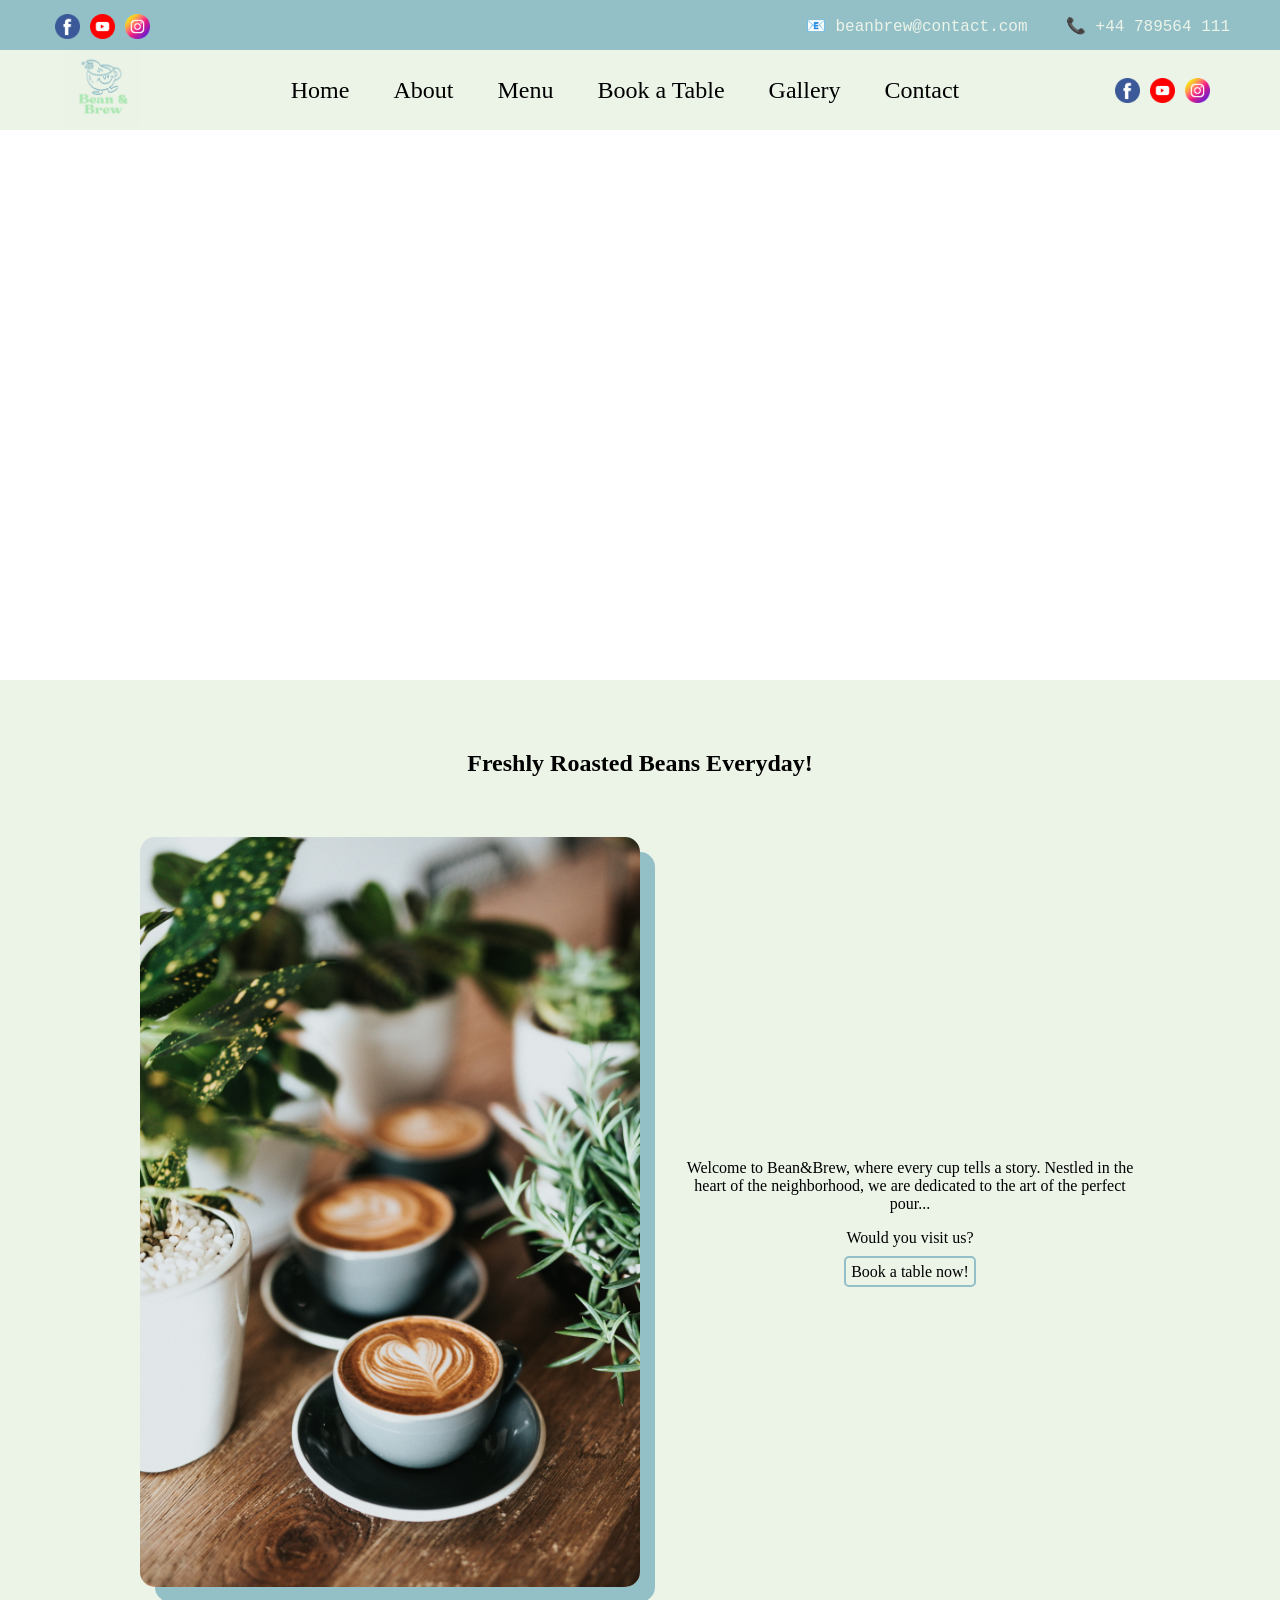
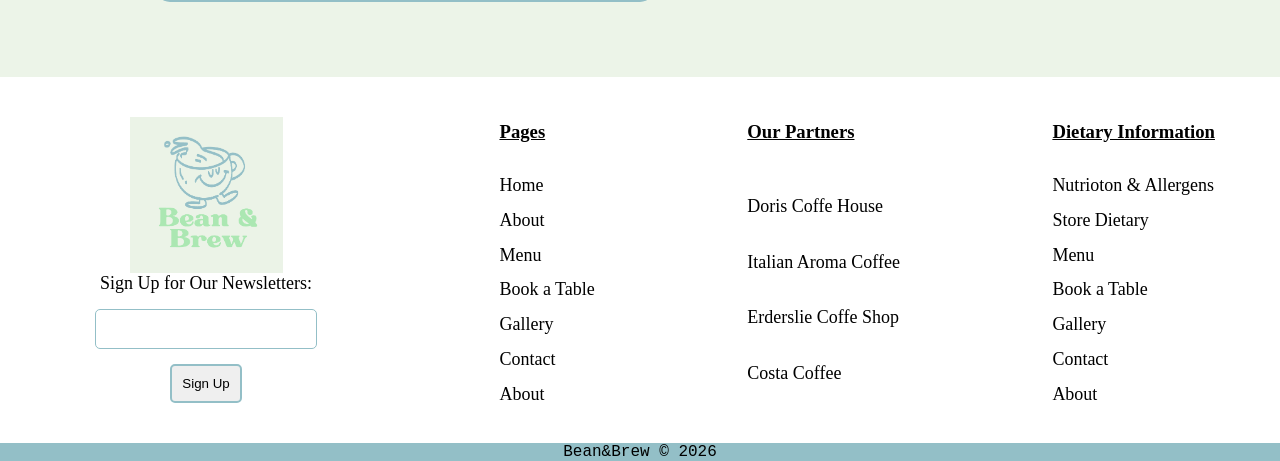
==== index.html @ 313bb565 "Add files via upload" ====
<!DOCTYPE html>
<html lang="en">

<head>
    <meta charset="UTF-8">
    <meta name="author" content="Bean & Brew">
    <meta name="keywords" content="Bean & Brew,Coffe,Coffe Shop">
    <meta name="viewport" content="width=device-width, initial-scale=1.0">
    <link rel="stylesheet" href="style.css">
    <title>Home Page</title>
</head>

<body>
    <header>
        <div class="mobile-wrapper">
            <div class="mobile-nav">
                <img src="logo.png" alt="Bean & Brew Logo">
                <img src="list.png" onclick="myFunction()" alt="mobile-menu-icon">
            </div>
            <div id="myLinks" class="menu-dropdown">
                <a href="index.html">Home</a>
                <a href="about.html">About</a>
                <a href="menu.html">Menu</a>
                <a href="booking.html">Book a Table</a>
                <a href="gallery.html">Gallery</a>
                <a href="contact.html">Contact</a>
            </div>
        </div>
        <div class="header-top">
            <div class="social" style="text-align: left;margin-left: 50px;">
                <img src="facebook (1).png" alt="facebook logo">
                <img src="youtube.png" alt="youtube logo">
                <img src="instagram.png" alt="instagram logo">
            </div>

            <div class="social"
                style="text-align:right;margin-right: 50px;font-family: 'Courier New', Courier, monospace;">
                <p>&#128231; beanbrew@contact.com &nbsp; &nbsp; </p>
                <p>&#128222; +44 789564 111</p>

            </div>
        </div>
        <div class="header">
            <div class="logo">
                <img src="logo.png" alt="Bean & Brew Logo">
            </div>
            <div class="navigation">
                <nav class="navbar">
                    <a href="index.html">Home</a>
                    <a href="about.html">About</a>
                    <a href="menu.html">Menu</a>
                    <a href="booking.html">Book a Table</a>
                    <a href="gallery.html">Gallery</a>
                    <a href="contact.html">Contact</a>
                </nav>
            </div>
            <div class="social">
                <img src="facebook (1).png" alt="facebook logo">
                <img src="youtube.png" alt="youtube logo">
                <img src="instagram.png" alt="instagram logo">
            </div>
        </div>
    </header>
    <main>
        <section class="hero-section">
            <video width="100%" height="auto" autoplay muted loop playsinline>
                <source src="video.mp4" type="video/mp4">
                <source src="video.ogg" type="video/ogg">
                Your browser does not support the video tag.
            </video>
        </section>
        <section class="text-section">
            <h1>Freshly Roasted Beans Everyday!</h1>
            <div class="main-image-container">
                <img src="coffe.jpg" alt="Barista pouring latte art" class="pro-img">
                <div class="main-text-content">
                    <p>Welcome to Bean&Brew, where every cup tells a story. Nestled in the heart of the neighborhood, we
                        are dedicated to the art of the perfect pour...</p>
                    <div class="booking-cta">
                        <p>Would you visit us?</p>
                        <a href="booking.html" class="btn-booking">Book a table now!</a>
                    </div>
                </div>
            </div>
        </section>

    </main>
    <footer>
        <div class="footer-wrapper">
            <div class="footer-section" id="subscribe">
                <img src="logo.png" alt="Bean & Brew Logo">
                <form>
                    <label for="email" style="font-size:18px;">Sign Up for Our Newsletters:</label><br>
                    <input class="email_input" id="email" type="email" name="email" required
                        style="border-radius:5px;border:1px solid #93BFC7"><br>
                    <button class="email_button" type="submit">Sign Up</button>
                </form>
            </div>
            <div class="footer-section">
                <h3><u>Pages</u></h3>
                <a href="index.html">Home</a>
                <a href="about.html">About</a>
                <a href="menu.html">Menu</a>
                <a href="booking.html">Book a Table</a>
                <a href="gallery.html">Gallery</a>
                <a href="contact.html">Contact</a>
                <a href="about.html">About</a>
            </div>
            <div class="footer-section">
                <h3><u>Our Partners</u></h3>
                <a href="https://doriscoffeehouse.co.uk/" target="_blank">Doris Coffe House</a>
                <a href="https://italianaromacoffee.co.uk/" target="_blank">Italian Aroma Coffee</a>
                <a href="https://placejuice.com/elderslie-coffee-shop-ezgxbro" target="_blank">Erderslie Coffe Shop</a>
                <a href="https://www.costa.co.uk/" target="_blank">Costa Coffee</a>
            </div>
            <div class="footer-section">
                <h3><u>Dietary Information</u></h3>
                <a href="#">Nutrioton & Allergens</a>
                <a href="#">Store Dietary</a>
                <a href="#">Menu</a>
                <a href="#">Book a Table</a>
                <a href="#">Gallery</a>
                <a href="#">Contact</a>
                <a href="#">About</a>
            </div>
        </div>
        <div class="copyright">
            Bean&Brew &#169; 2026
        </div>
    </footer>
    <script src="script.js"></script>
</body>

</html>
---- style.css ----
* {
    box-sizing: border-box;
}

html,
body {
    overflow-x: hidden;
    width: 100%;
}

body {
    padding: 0px;
    margin: 0px;


}

.content-wrapper {
    text-align: center;
    margin-top: 180px;
    background-color: #CBF3BB;
    padding-top: 40px;
    padding-bottom: 10px;
}

/*--------------Header-------------------*/
.mobile-wrapper {
    padding: 10px;
    background-color: #93BFC7;
    margin-bottom: -110px;


}

.mobile-nav {
    display: flex;
    justify-content: space-between;
}

#myLinks {
    display: none;



}

.mobile-nav img {
    width: 25px;
}


.header-top {
    position: fixed;
    top: 0;
    display: inline-flex;
    width: 100%;
    background-color: #93BFC7;
    color: #ECF4E8;
    z-index: 3;

}

.header {
    width: 100%;
    position: fixed;
    top: 50px;
    display: inline-flex;
    background-color: #ECF4E8;
    z-index: 3;



}



.logo {
    margin: auto;

}

.logo img {
    width: 75px;
}

.navigation {


    margin: auto;
    text-align: start;


}

.navigation a {
    font-size: 24px;
    color: black;
    text-decoration: none;
    margin: 10px;
    padding: 10px;

}

.navigation a:hover {
    color: #CBF3BB;
    background-color: #93BFC7;
    border-radius: 15px;



}

.social {
    display: inline-flex;
    margin: auto;



}

.social img {
    width: 25px;
    margin: 5px;
}

/*----------------Footer--------------------*/
#subscribe{
    text-align: center;
    padding: 15px;
}
.footer-section img {
    margin: auto;
}

.footer-wrapper {
   display:flex;
   flex-direction: row;
   justify-content: space-between;
   margin:25px;

}

.footer-section {
    display: grid;
    margin: 0 40px 0 40px;

}
    



.footer-section a {
    text-decoration: none;
    padding: auto;
    color: black;
    font-size: 18px;
}

.email_input {
    border: 2px solid #93BFC7;
    margin: 15px;
    padding: 10px;
}

.email_button {
    max-width: 150px;
    margin: auto;
    padding: 10px;
    border-radius: 5px;
    border: 2px solid #93BFC7;
}

.copyright {
    display: grid;
    width: 100%;
    text-align: center;
    background-color: #93BFC7;
    font-family: 'Courier New', Courier, monospace;
}

/*---------------Home page------------------*/

.hero-section {
    position: relative;
    top: 110px;
}

.text-section {
    display: grid;
    width: 100%;
    padding: 50px;
    text-align: center;
    margin-top: 100px;
    background-color: #ECF4E8;
    border-top: 1px solid rgb(255, 255, 255);
    box-shadow: 0px -12px 32px 0px rgba(255, 255, 255, 0.75);
    position: relative;
    color: black;
}

.main-text-content{
    text-align: center;
}

.main-image-container {
    display: flex;
    align-items: center;
    gap: 40px;
    max-width: 1000px;
    margin: 40px auto;
    text-align: left;
}

.main-image p {
    margin: 0;
    line-height: 1.6;
    text-align: left;
}

.pro-img {
    width: 400px;
    border-radius: 15px;
    box-shadow: 10px 10px 0px #93BFC7; 
}


hr {
    margin: 20px;
}

.booking-section p {
    text-align: center;

}

.btn-booking {

    padding: 5px;
    border-radius: 5px;
    border: 2px solid #93BFC7;
    text-decoration: none;
    color: black;
  
}

.btn-booking:hover {
    background-color: #93BFC7;
    color: #CBF3BB;
    border: 2px solid #ffffff;
}

/*--------------About Page--------------*/

.about-container {
    display: flex;
    flex-direction: row;
    align-items: center; 
    gap: 50px;           
    max-width: 1100px;
    margin: 260px auto;   
    padding: 20px;
    text-align: center;
}

.about-text {
    flex: 1;             
    text-align: left;
}

.about-text h2 {
    color:black;
    margin-bottom: 20px;
    font-size: 2rem;
}

.about-text p {
    line-height: 1.8;
    color: #444;
    font-size: 1.1rem;
}

.pro-img {
    flex: 1;
    width: 100%;
    max-width: 500px;    
    border-radius: 15px;
    box-shadow: 15px 15px 0px #93BFC7; 
    object-fit: cover;
}

.why-wrapper {
    display: grid;
    padding: 30px;
    text-align: center;


}

.why-wrapper p {
    margin: auto;
}

.why-section {
    width: 100%;
    text-align: center;
    display: grid;
    grid-template-columns: 1fr 1fr 1fr;
    padding: 16px;

}

.why-content {
    margin: auto;
    padding: 25px;
    justify-content: center;
    border: 2px solid #93BFC7;
    border-radius: 5px;
    margin: 16px;


}

.emoji {
    display: grid;
    justify-content: center;
    font-size: 32px;
    padding: 20px;
}

.find-section {
    display: block;
    text-align: center;
    padding: 30px;
    background-color: #CBF3BB;
}

/*--------------Menu Page-------------------*/
.menu {
    width: 550px;
    display: block;
    text-align: center;
    margin: 50px auto 150px auto;

    justify-content: center;
    background-image: url("blk-board.jpg");
    background-repeat: no-repeat;
    background-position: cover;
    color: white;
    border: 15px solid brown;




}

.menu h1 {
    margin-top: 50px;
    padding: 20px;
}

.menu-wrapper {
    max-width: 500px;
    margin: 0 auto;
    padding: 30px;
}

.serving-size {
    display: grid;
    grid-template-columns: auto auto;
    justify-content: end;
    gap: 25px;
    font-weight: bold;
    color: #ffffff;

}

.menu-item {
    display: grid;
    grid-template-columns: 1fr auto auto;
    gap: 25px;
    padding: 8px 0;
    border-bottom: 1px dotted #ccc;
    text-align: left;
}

.item-price {
    font-weight: bold;
    color: #ffffff;

}

/*-------Booking Page--------*/
.booking-container {
    max-width: 450px;
    margin: 50px auto;
    padding: 50px;
    text-align: center;
    border: 1px solid #e0e0e0;
    border-radius: 12px;
    font-family: sans-serif;
    background-color: #ECF4E8;
    box-shadow: 0 4px 12px rgba(0, 0, 0, 0.1);
}

.booking-form {
    display: flex;
    flex-direction: column;
    gap: 20px;
}

.grid-inputs {
    display: grid;
    grid-template-columns: 1fr 1fr;
    gap: 15px;
}

.input-group {
    display: flex;
    flex-direction: column;
    gap: 8px;
}

.input-group label {
    font-size: 0.9rem;
    font-weight: bold;
    color: #5d4037;
}

input {
    padding: 12px;
    border: 1px solid #ccc;
    border-radius: 6px;
    font-size: 1rem;
}

.book-btn {
    background-color: #ABE7B2;
    color: white;
    padding: 14px;
    border: none;
    border-radius: 6px;
    font-size: 1rem;
    cursor: pointer;
    transition: background 0.3s;
}

.book-btn:hover {
    background-color: #93BFC7;
}

/*-------Gallery Page----------*/

.gallery {
    column-count: 4;
    /* Creates 4 columns */
    column-gap: 15px;
    padding: 15px;
}

.item {
    display: inline-block;
    /* Essential for columns to work */
    width: 100%;
    margin-bottom: 15px;
}

.item img {
    width: 100%;
    border-radius: 8px;
    display: block;
}

/*--------Contact--------------*/
.contact-section {
    max-width: 450px;
    margin: 80px auto;
    padding: 50px;
    text-align: center;
    border: 1px solid #e0e0e0;
    border-radius: 12px;
    font-family: sans-serif;
    background-color: #ECF4E8;
    box-shadow: 0 4px 12px rgba(0, 0, 0, 0.1);


}

.contact-form {

    text-align: left;
    margin: auto;
    text-align: center;
}

.contact-form input {
    margin: 20px;
    padding: 5px;

}

textarea {
    margin: 20px;
    padding: 5px;
    width: 200px;
    height: 250px;

}

#submit {

    margin: auto;
    padding: 10px;
    border-radius: 5px;
    border: 2px solid #93BFC7;
}


/*-------------------------- Media Queries for 480px -----------------------------------*/

@media screen and (max-width: 480px) {

    /*---------------General----------------*/

    body {
        font-family: 'Courier New', Courier, monospace;
    }

    /*---------Header----------*/
    .header-top,
    .header {
        display: none;
    }

    .menu-dropdown {
        display: grid;
        text-align: center;

    }

    .menu-dropdown a {
        display: block;
        font-family: 'Courier New', Courier, monospace;
        text-decoration: none;
        padding: 3px;
        color: black;

    }

    /*------------------Footer------------------*/

    .footer-wrapper {
        display: flex;
        flex-direction: column;
        align-items: left;
        padding: 20px;
        width: 100%;
        box-sizing: border-box;
    }


    /*---------------Home Page------------------*/
   .text-section {
        padding: 40px 20px; /* More vertical space to look premium */
        width: 100%;
    }

    .text-section h1 {
        font-size: 1.8rem; /* Shrink title slightly so it fits nicely */
        line-height: 1.2;
        margin-bottom: 25px;
    }

    .main-image-container {
        display: flex;
        flex-direction: column; 
        gap: 20px;            
        margin: 0;            
        padding: 0;           
    }

    .pro-img {
        width: 100%;          
        max-width: 100%;
        height: auto;
        border-radius: 12px;
        box-shadow: 0 8px 20px rgba(0,0,0,0.1); 
    }

    .main-text-content p {
        font-size: 1rem;
        line-height: 1.7;     
        text-align: center;   
        margin-bottom: 30px;
    }

    .booking-cta {
        background-color: #f9f9f9; 
        padding: 20px;
        border-radius: 10px;
        width: 100%;
    }

    .btn-booking {
        display: inline-block;
        width: 100%;          
        padding: 15px;
        box-sizing: border-box;
    }

    /*---------------------------About Page---------------------------*/
    .about-container {
        display: flex;
        flex-direction: column;
        align-items: center;
        text-align: center;
        padding: 20px;
        width: 100%;
        box-sizing: border-box;
        margin-top: 100px;
    }

    .why-wrapper {
        display: flex;
        flex-direction: column;
        align-items: center;
        text-align: center;
        padding: 20px;
        width: 100%;
        box-sizing: border-box;
        margin-top: 100px;
    }

    .why-content {
        width: 100%;
        max-width: 400px;
        box-sizing: border-box;
        padding: 15px;
        margin: 20px;
        display: flex;
        flex-direction: column;
        justify-content: flex-start;
    }

    .why-section {
        display: flex;
        flex-direction: column;
        align-items: center;
        width: 100%;
        gap: 20px;
    }

    /*-------------Menu Page--------------*/
    .content-wrapper {
        padding-top: 10px;
    }

    .menu,
    .menu-wrapper {
        display: flex;
        flex-direction: column;
        align-items: center;
        text-align: center;
        padding: 5px;
        width: 100%;
        box-sizing: border-box;
        margin-top: -10px;
        margin-bottom: -9px;
    }
    .serving-size {
    display: grid;
    grid-template-columns: auto auto;
    justify-content: end;
    
    gap: 30px;
    font-weight: bold;
    color: #ffffff;

}

    /*--------------Booking Page-------------------*/
    .booking-container {
        display: flex;
        flex-direction: column;
        align-items: center;
        text-align: center;
        padding: 20px;
        width: 90%;
        max-width: 500px;
        margin: 20px auto;
        box-sizing: border-box;
    }
    /*--------------Gallery----------------------*/
    
.gallery{
     display: flex;
        flex-direction: column;
        align-items: center;
        text-align: center;
        padding: 20px;
        width: 90%;
        max-width: 500px;
        margin: 20px auto;
        box-sizing: border-box;
}
/*--------------Contact------------------*/
.contact-section{
    display: flex;
        flex-direction: column;
        align-items: center;
        text-align: center;
        padding: 20px;
        width: 90%;
        max-width: 500px;
        margin: 20px auto;
        box-sizing: border-box;
}
}

/*-------------------------- Media Queries for 768px -----------------------------------*/
@media screen and (max-width: 768px) {
/*---------------General----------------*/

    body {
        font-family: 'Courier New', Courier, monospace;
    }

    /*---------Header----------*/
    .header-top,
    .header {
        display: none;
    }

    .menu-dropdown {
        display: grid;
        text-align: center;

    }

    .menu-dropdown a {
        display: block;
        font-family: 'Courier New', Courier, monospace;
        text-decoration: none;
        padding: 3px;
        color: black;

    }

    /*------------------Footer------------------*/

    .footer-wrapper {
        display: flex;
        flex-direction: column;
        align-items: left;
        padding: 20px;
        width: 100%;
        box-sizing: border-box;
    }


    /*---------------Home Page------------------*/
    .text-section {
        display: flex;
        flex-direction: column;
        align-items: center;
        text-align: center;
        padding: 20px;
        width: 100%;
        box-sizing: border-box;
    }

    .main-image img {
        max-width: 100%;
        height: auto;
        margin: 0 auto;
        display: block;
        margin: 15px;
    }

    .text-section h1 {
        width: 100%;
        margin-bottom: 20px;
    }

    /*---------------------------About Page---------------------------*/
    .about-section {
        display: flex;
        flex-direction: column;
        align-items: center;
        text-align: center;
        padding: 20px;
        width: 100%;
        box-sizing: border-box;
        margin-top: 100px;
    }

    .why-wrapper {
        display: flex;
        flex-direction: column;
        align-items: center;
        text-align: center;
        padding: 20px;
        width: 100%;
        box-sizing: border-box;
        margin-top: 100px;
    }

    .why-content {
        width: 100%;
        max-width: 400px;
        box-sizing: border-box;
        padding: 15px;
        margin: 20px;
        display: flex;
        flex-direction: column;
        justify-content: flex-start;
    }

    .why-section {
        display: flex;
        flex-direction: column;
        align-items: center;
        width: 100%;
        gap: 20px;
    }

    /*-------------Menu Page--------------*/
    .content-wrapper {
        padding-top: 10px;
    }

    
    .menu,
    .menu-wrapper {
        display: flex;
        flex-direction: column;
       
        padding: 5px;
        width: 100%;
        box-sizing: border-box;
        margin-top: -10px;
        margin-bottom: -9px;
    }
    .serving-size {
    display: grid;
    grid-template-columns: auto auto;
    justify-content: end;
    margin-right:0px;
    gap: 30px;
    font-weight: bold;
    color: #ffffff;

}

    /*--------------Booking Page-------------------*/
    .booking-container {
        display: flex;
        flex-direction: column;
        align-items: center;
        text-align: center;
        padding: 20px;
        width: 90%;
        max-width: 500px;
        margin: 20px auto;
        box-sizing: border-box;
    }
    /*--------------Gallery----------------------*/
    
.gallery{
     display: flex;
        flex-direction: column;
        align-items: center;
        text-align: center;
        padding: 20px;
        width: 90%;
        max-width: 500px;
        margin: 20px auto;
        box-sizing: border-box;
}
/*--------------Contact------------------*/
.contact-section{
    
        display: flex;
        justify-content: center;
        padding: 20px;
    }

    .contact-form {
        width: 100%;
        max-width: 500px; 
        display: flex;
        flex-direction: column;
    }

    
    input[type="text"],
    input[type="email"],
    textarea {
        width: 100%;           
        box-sizing: border-box;
        margin: 10px 0;        
        padding: 10px;        
        font-family: inherit;  
    }

    textarea {
        height: 150px;         
        resize: vertical;      
    }

    button {
        width: 100%;
        padding: 12px;
        cursor: pointer;
    }



}


/*-------------------------- Media Queries for 1024px -----------------------------------*/

@media screen and (max-width: 1024px) {
/*-------------About Page-------------*/
    .about-section{
        margin-top: 200px;
        text-align: center;
    }
    /*------------Booking Page-----------*/
    .content-wrapper{
         margin-top: 110px;
        text-align: center;
    }
}
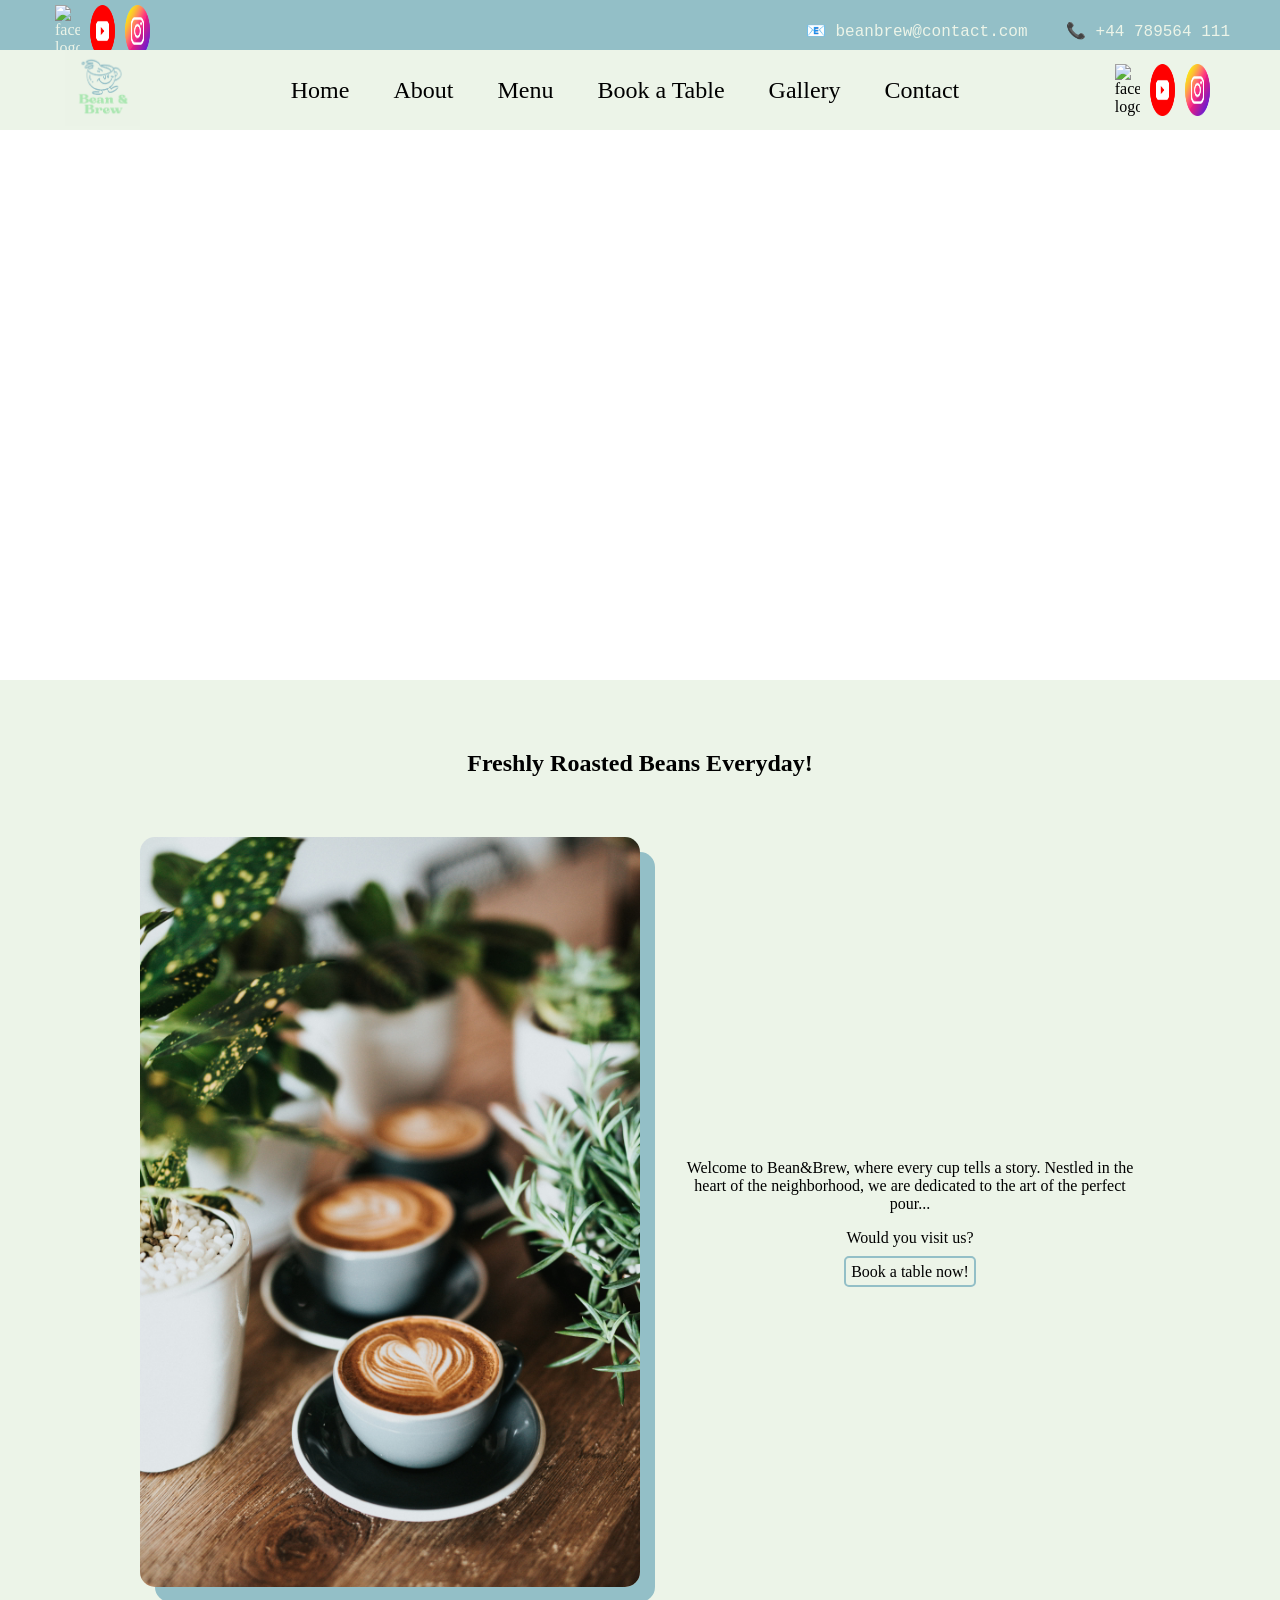
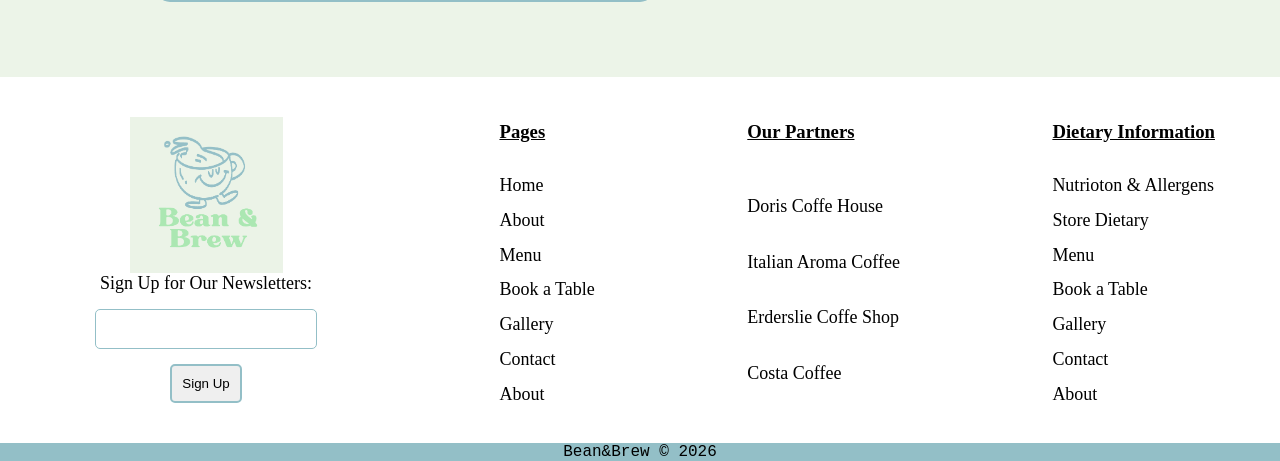
==== commit 5087006b: "Add files via upload" ====
--- a/index.html
+++ b/index.html
@@ -28,7 +28,7 @@
         </div>
         <div class="header-top">
             <div class="social" style="text-align: left;margin-left: 50px;">
-                <img src="facebook (1).png" alt="facebook logo">
+                <img src="facebook(1).png" alt="facebook logo">
                 <img src="youtube.png" alt="youtube logo">
                 <img src="instagram.png" alt="instagram logo">
             </div>
@@ -55,7 +55,7 @@
                 </nav>
             </div>
             <div class="social">
-                <img src="facebook (1).png" alt="facebook logo">
+                <img src="facebook(1).png" alt="facebook logo">
                 <img src="youtube.png" alt="youtube logo">
                 <img src="instagram.png" alt="instagram logo">
             </div>
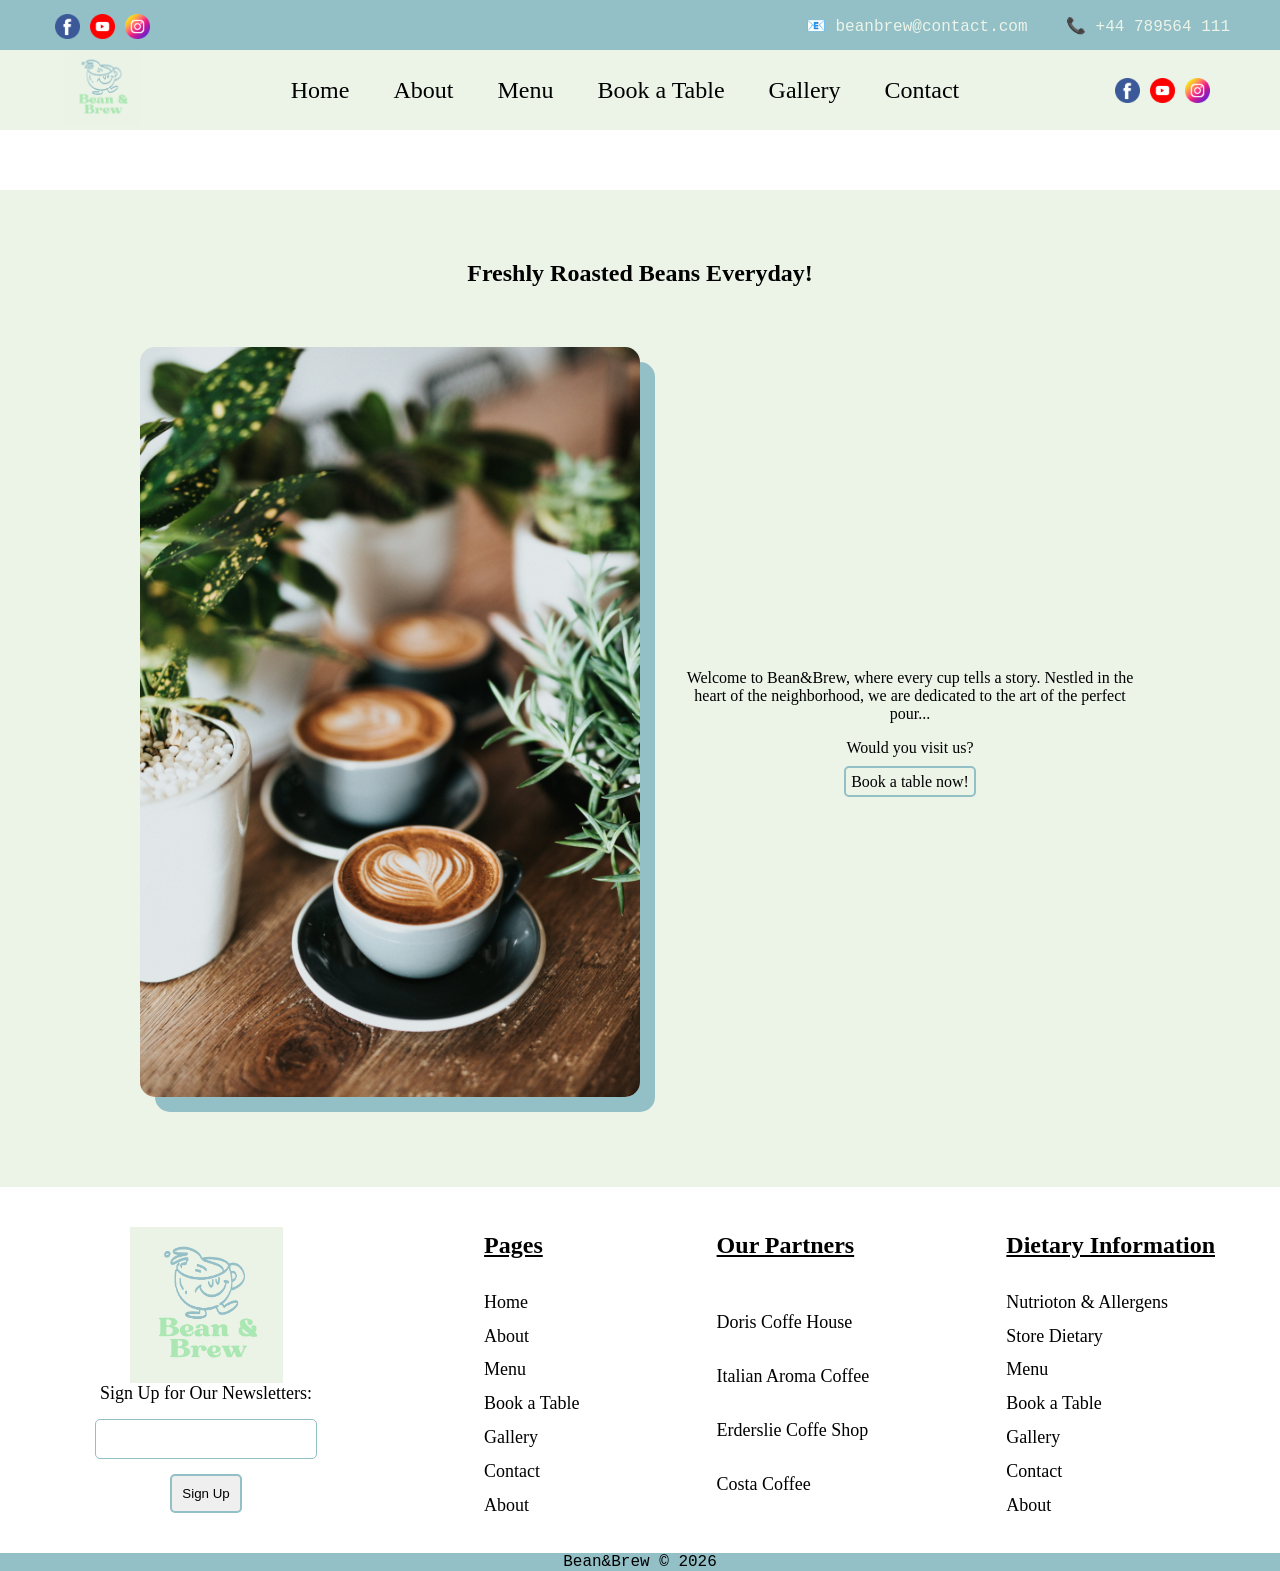
==== commit b24cc04b: "Add files via upload" ====
--- a/index.html
+++ b/index.html
@@ -63,7 +63,8 @@
     </header>
     <main>
         <section class="hero-section">
-            <video width="100%" height="auto" autoplay muted loop playsinline>
+            <h2 style="display:none;">Hero Video</h2>
+            <video style="width:auto; height: auto;" autoplay muted loop playsinline>
                 <source src="video.mp4" type="video/mp4">
                 <source src="video.ogg" type="video/ogg">
                 Your browser does not support the video tag.
@@ -97,7 +98,7 @@
                 </form>
             </div>
             <div class="footer-section">
-                <h3><u>Pages</u></h3>
+                <h2><u>Pages</u></h2>
                 <a href="index.html">Home</a>
                 <a href="about.html">About</a>
                 <a href="menu.html">Menu</a>
@@ -107,14 +108,14 @@
                 <a href="about.html">About</a>
             </div>
             <div class="footer-section">
-                <h3><u>Our Partners</u></h3>
+                <h2><u>Our Partners</u></h2>
                 <a href="https://doriscoffeehouse.co.uk/" target="_blank">Doris Coffe House</a>
                 <a href="https://italianaromacoffee.co.uk/" target="_blank">Italian Aroma Coffee</a>
                 <a href="https://placejuice.com/elderslie-coffee-shop-ezgxbro" target="_blank">Erderslie Coffe Shop</a>
                 <a href="https://www.costa.co.uk/" target="_blank">Costa Coffee</a>
             </div>
             <div class="footer-section">
-                <h3><u>Dietary Information</u></h3>
+                <h2><u>Dietary Information</u></h2>
                 <a href="#">Nutrioton & Allergens</a>
                 <a href="#">Store Dietary</a>
                 <a href="#">Menu</a>
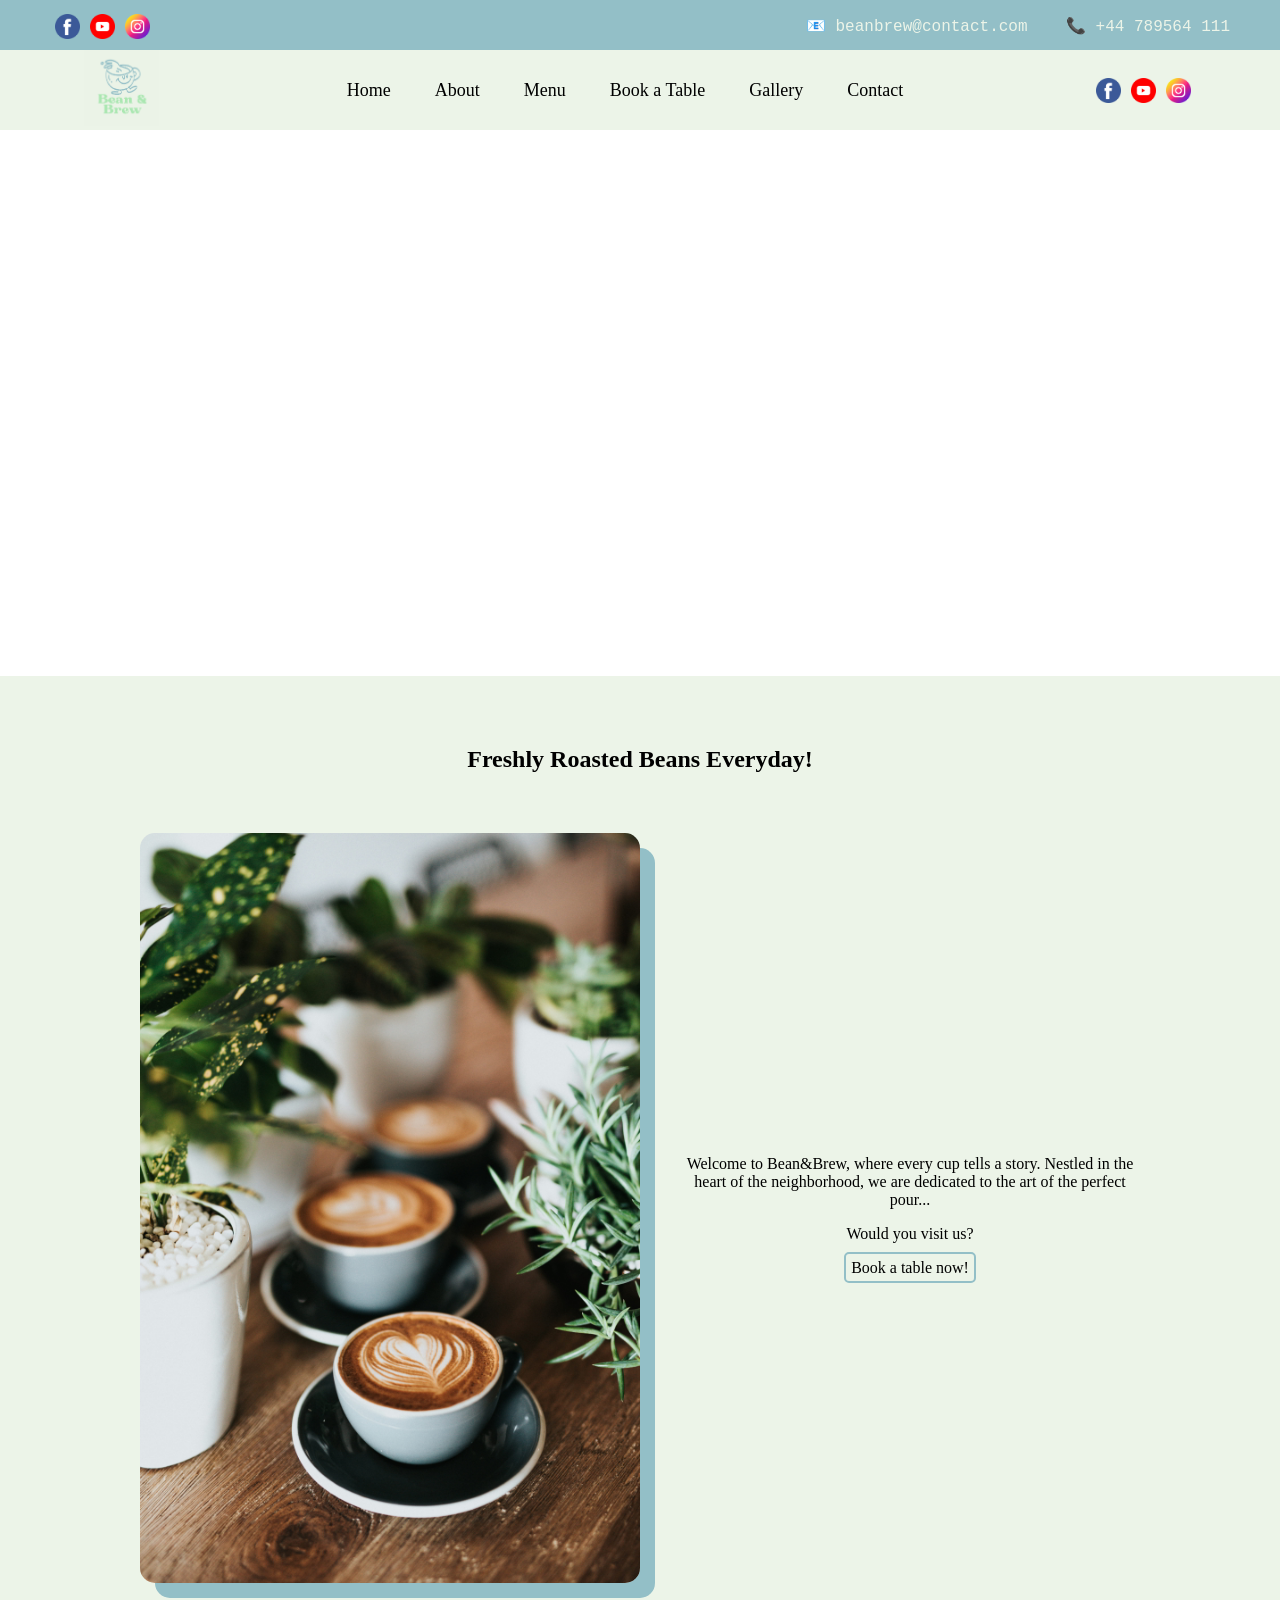
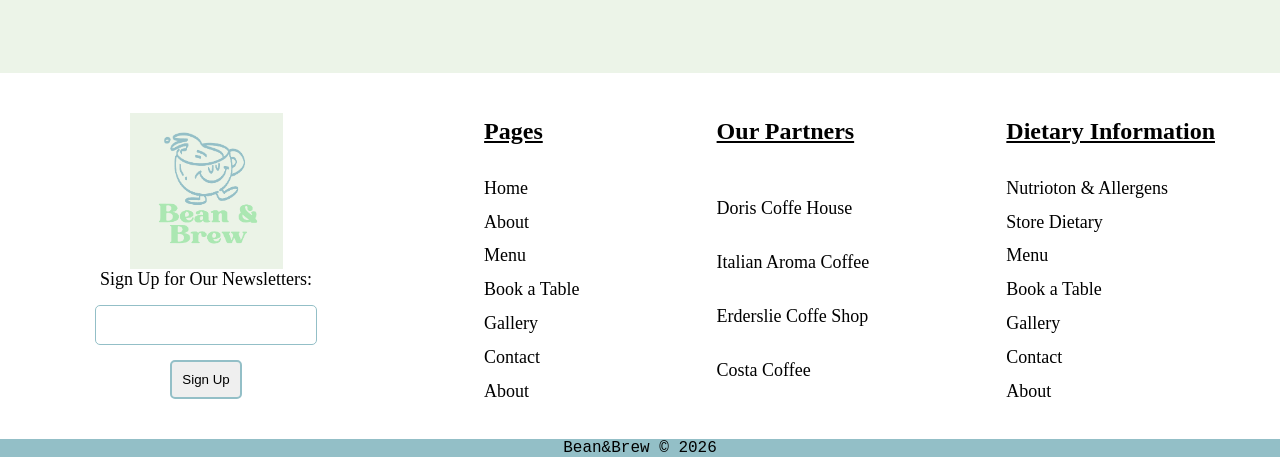
==== commit 47cedc47: "Add files via upload" ====
--- a/index.html
+++ b/index.html
@@ -7,7 +7,8 @@
     <meta name="keywords" content="Bean & Brew,Coffe,Coffe Shop">
     <meta name="viewport" content="width=device-width, initial-scale=1.0">
     <link rel="stylesheet" href="style.css">
-    <title>Home Page</title>
+    <title>Home</title>
+    
 </head>
 
 <body>
@@ -28,7 +29,7 @@
         </div>
         <div class="header-top">
             <div class="social" style="text-align: left;margin-left: 50px;">
-                <img src="facebook(1).png" alt="facebook logo">
+                <img src="facebook.png" alt="facebook logo">
                 <img src="youtube.png" alt="youtube logo">
                 <img src="instagram.png" alt="instagram logo">
             </div>
@@ -55,7 +56,7 @@
                 </nav>
             </div>
             <div class="social">
-                <img src="facebook(1).png" alt="facebook logo">
+                <img src="facebook.png" alt="facebook logo">
                 <img src="youtube.png" alt="youtube logo">
                 <img src="instagram.png" alt="instagram logo">
             </div>
@@ -64,7 +65,7 @@
     <main>
         <section class="hero-section">
             <h2 style="display:none;">Hero Video</h2>
-            <video style="width:auto; height: auto;" autoplay muted loop playsinline>
+            <video autoplay muted loop playsinline>
                 <source src="video.mp4" type="video/mp4">
                 <source src="video.ogg" type="video/ogg">
                 Your browser does not support the video tag.
--- a/style.css
+++ b/style.css
@@ -93,7 +93,7 @@
 }
 
 .navigation a {
-    font-size: 24px;
+    font-size: 18px;
     color: black;
     text-decoration: none;
     margin: 10px;
@@ -179,7 +179,12 @@
 }
 
 /*---------------Home page------------------*/
-
+video{
+    width:100%; 
+    height: auto;
+    display: block;
+   
+}
 .hero-section {
     position: relative;
     top: 110px;
@@ -559,6 +564,7 @@
 
 
     /*---------------Home Page------------------*/
+
    .text-section {
         padding: 40px 20px; /* More vertical space to look premium */
         width: 100%;
